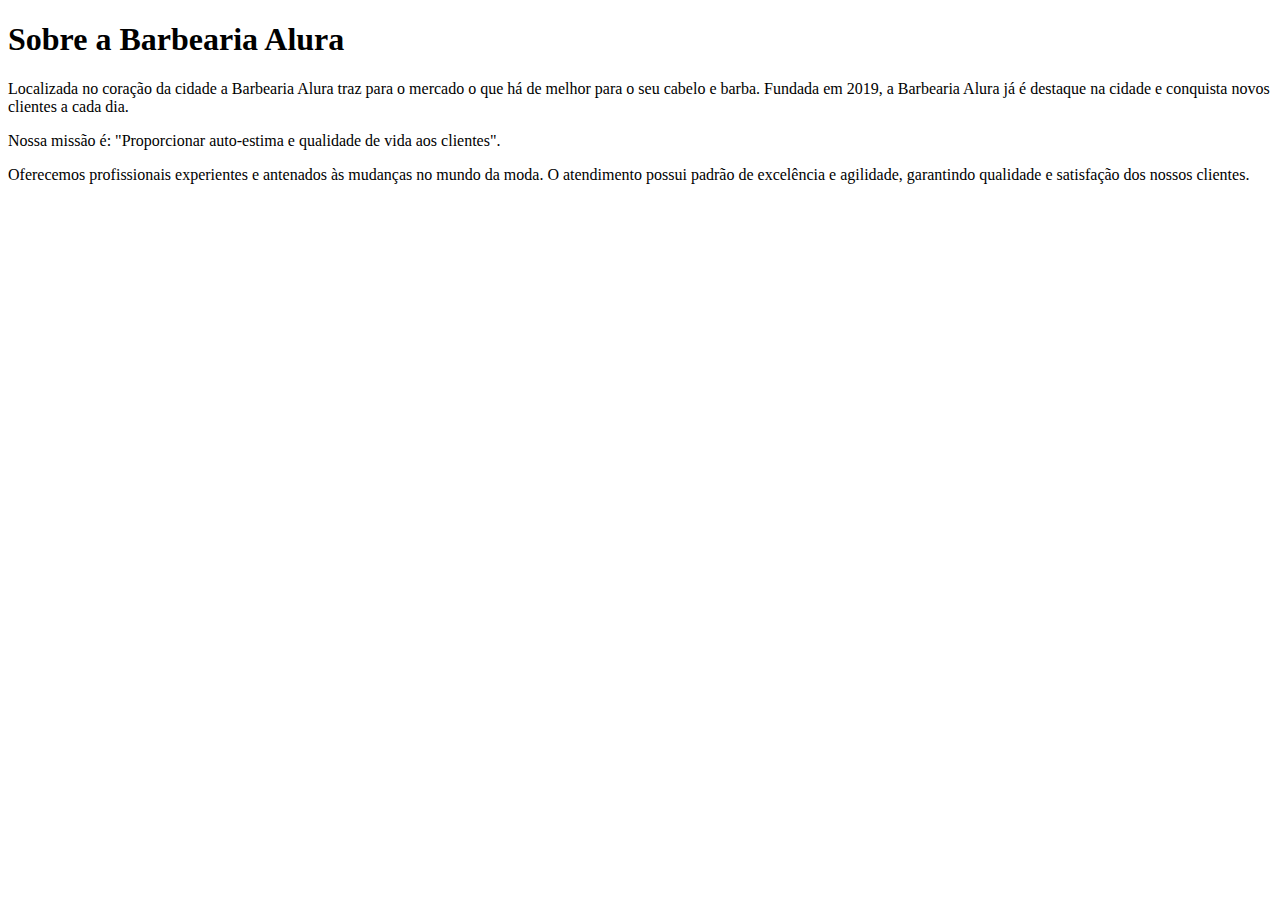
==== index.html @ e80bacec "First Commit" ====
<!DOCTYPE html>
<html lang="en">
<head>
    <meta charset="UTF-8">
    <meta name="viewport" content="width=device-width, initial-scale=1.0">
    <title>Document</title>
</head>
<body>
    <h1>Sobre a Barbearia Alura</h1>

<p>Localizada no coração da cidade a Barbearia Alura traz para o mercado o que há de melhor para o seu cabelo e barba. Fundada em 2019, a Barbearia Alura já é destaque na cidade e conquista novos clientes a cada dia.</p>

<p>Nossa missão é: "Proporcionar auto-estima e qualidade de vida aos clientes".</p>

<p>Oferecemos profissionais experientes e antenados às mudanças no mundo da moda. O atendimento possui padrão de excelência e agilidade, garantindo qualidade e satisfação dos nossos clientes.</p>
</body>
</html>
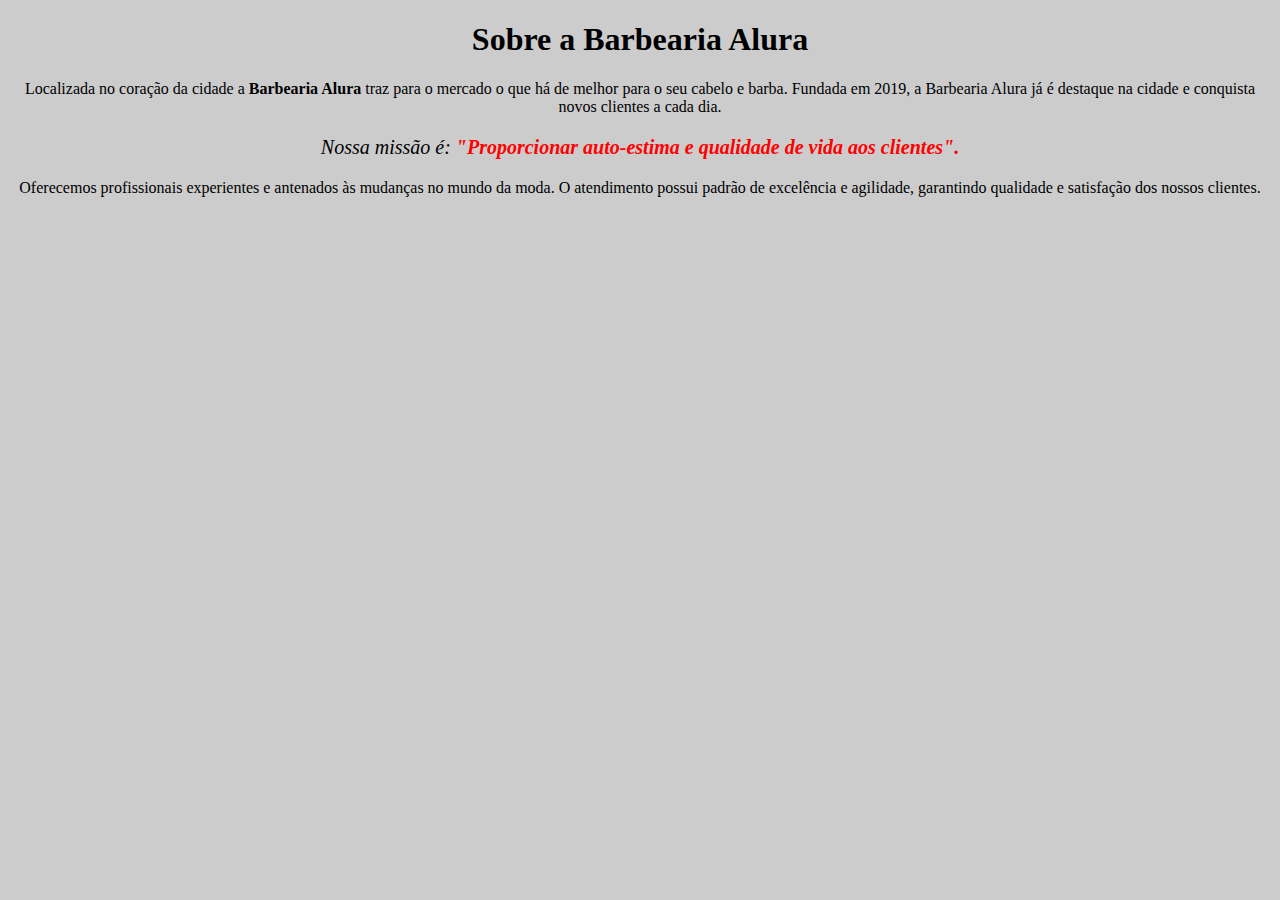
==== commit c1ae9bf2: "Entendendo a estrutura do HTML e iniciando com o CSS" ====
--- a/index.html
+++ b/index.html
@@ -1,21 +1,30 @@
 <!DOCTYPE html>
-<html lang="en">
+<html lang="pt-br"> <!-- tag "html" -> Tag de Conteudo -->
+
+<!-- tag "head" -> São todas informações que são passadas para o navegador, exemplo, links e/ou estilos css -->
 <head>
-    <meta charset="UTF-8">
+    <!-- tag "meta" -> Passa informações ao navegar-->
+     <!-- atributo "charset" -> É o conjunto de caracteres, o UTF8 é o dicionario-->
+    <meta charset="UTF-8"> 
     <meta name="viewport" content="width=device-width, initial-scale=1.0">
-    <title>Document</title>
+    <title>Barbearia Alura</title>
+    <link rel="stylesheet" href="style.css">
 </head>
+<!-- tag "body" -> São todas informações que são exibidas para o navegador -->
 <body>
     <h1>Sobre a Barbearia Alura</h1>
 
-<p>Localizada no coração da cidade a Barbearia Alura traz para o mercado o que há de melhor para o seu cabelo e barba. Fundada em 2019, a Barbearia Alura já é destaque na cidade e conquista novos clientes a cada dia.</p>
+    <!-- tag "strong" -> Dar importancia a determinado conteúdo, por exemplo, adiciona negrito ao conteudo -->
+    <p>Localizada no coração da cidade a <strong>Barbearia Alura</strong> traz para o mercado o que há de melhor para o
+        seu cabelo e barba. Fundada em 2019, a Barbearia Alura já é destaque na cidade e conquista novos clientes a cada
+        dia.</p>
 
-<p>Nossa missão é: "Proporcionar auto-estima e qualidade de vida aos clientes".</p>
+    <!-- tag "em" -> Coloca enfase ao conteudo, italico é aplicado -->
+    <!-- O tamanho padrão das fontes são de 16 pixels(px) -->
+    <p style="font-size: 20px; text-align: center;"><em>Nossa missão é: <strong>"Proporcionar auto-estima e qualidade de vida aos clientes".</strong></em></p>
 
-<p>Oferecemos profissionais experientes e antenados às mudanças no mundo da moda. O atendimento possui padrão de excelência e agilidade, garantindo qualidade e satisfação dos nossos clientes.</p>
+    <p>Oferecemos profissionais experientes e antenados às mudanças no mundo da moda. O atendimento possui padrão de
+        excelência e agilidade, garantindo qualidade e satisfação dos nossos clientes.</p>
 </body>
-</html>
 
-
-
-
+</html>--- a/style.css
+++ b/style.css
@@ -0,0 +1,16 @@
+body {
+    background-color: #CCCCCC;
+}
+
+h1 {
+    text-align: center;
+}
+
+p {
+    text-align: center;
+}
+
+/* Nessa escrita, o css vai buscar apenas os conteudos que estão nessa ordem, dentro de "em", e em seguida "strong", por exemplo. */
+em strong {
+    color: red;
+}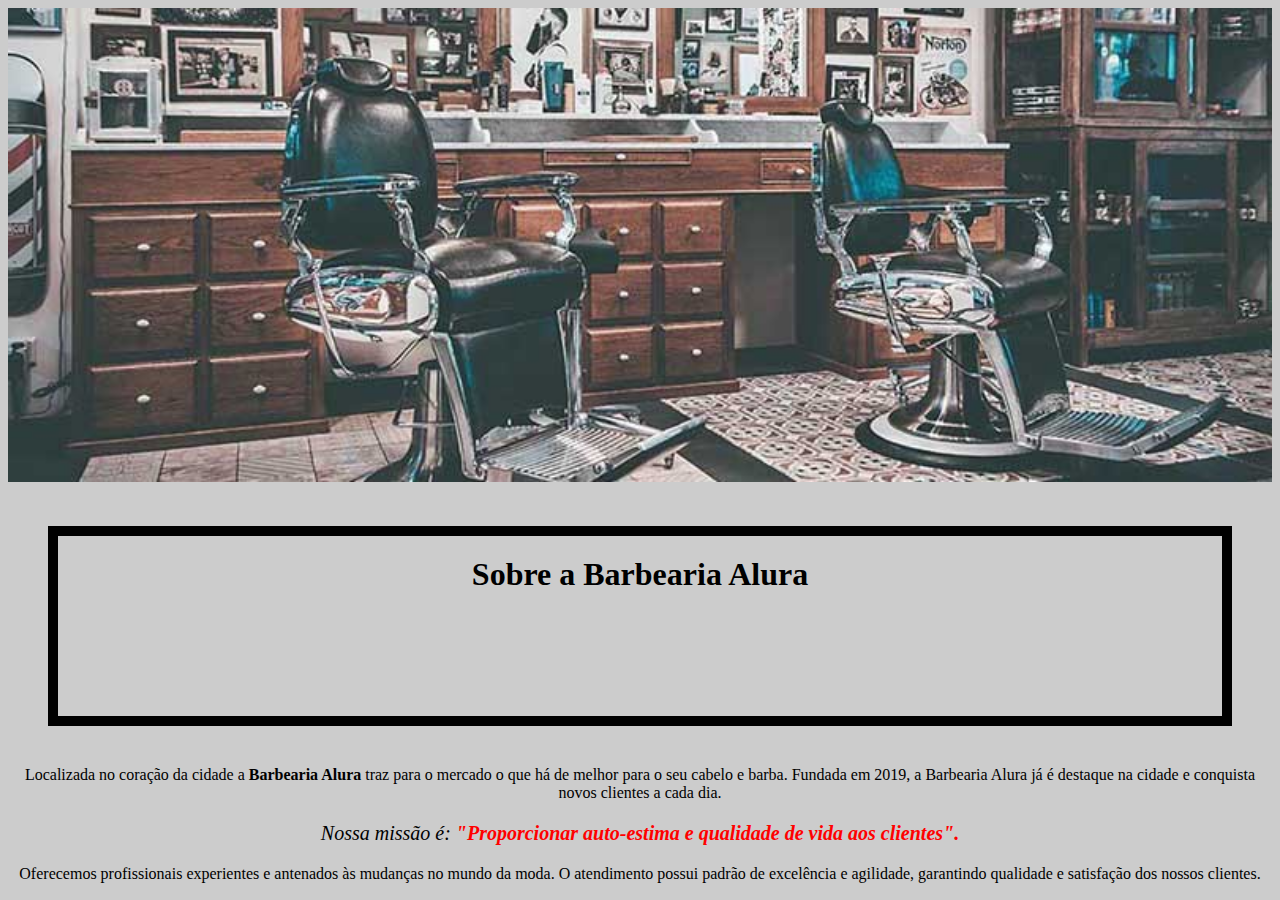
==== commit cbdcb788: "Adicionando imagem e trabalhando com espaçamentos" ====
--- a/index.html
+++ b/index.html
@@ -12,6 +12,7 @@
 </head>
 <!-- tag "body" -> São todas informações que são exibidas para o navegador -->
 <body>
+    <img id="banner" src="banner.jpg">
     <h1>Sobre a Barbearia Alura</h1>
 
     <!-- tag "strong" -> Dar importancia a determinado conteúdo, por exemplo, adiciona negrito ao conteudo -->
@@ -21,7 +22,7 @@
 
     <!-- tag "em" -> Coloca enfase ao conteudo, italico é aplicado -->
     <!-- O tamanho padrão das fontes são de 16 pixels(px) -->
-    <p style="font-size: 20px; text-align: center;"><em>Nossa missão é: <strong>"Proporcionar auto-estima e qualidade de vida aos clientes".</strong></em></p>
+    <p id="missao"><em>Nossa missão é: <strong>"Proporcionar auto-estima e qualidade de vida aos clientes".</strong></em></p>
 
     <p>Oferecemos profissionais experientes e antenados às mudanças no mundo da moda. O atendimento possui padrão de
         excelência e agilidade, garantindo qualidade e satisfação dos nossos clientes.</p>
--- a/style.css
+++ b/style.css
@@ -2,11 +2,28 @@
     background-color: #CCCCCC;
 }
 
+#banner {
+    width: 100%; /* Ocupando 100% da largura da pagina */
+}
+
 h1 {
+    text-align: center;
+    height: 140px;
+    border: 10px solid black;
+
+    /* padding - Espaçamento interno*/
+    padding: 20px ; 
+
+    /* margin - Espaçamento externo */
+    margin: 40px;
+}
+
+p {
     text-align: center;
 }
 
-p {
+#missao {
+    font-size: 20px; 
     text-align: center;
 }
 
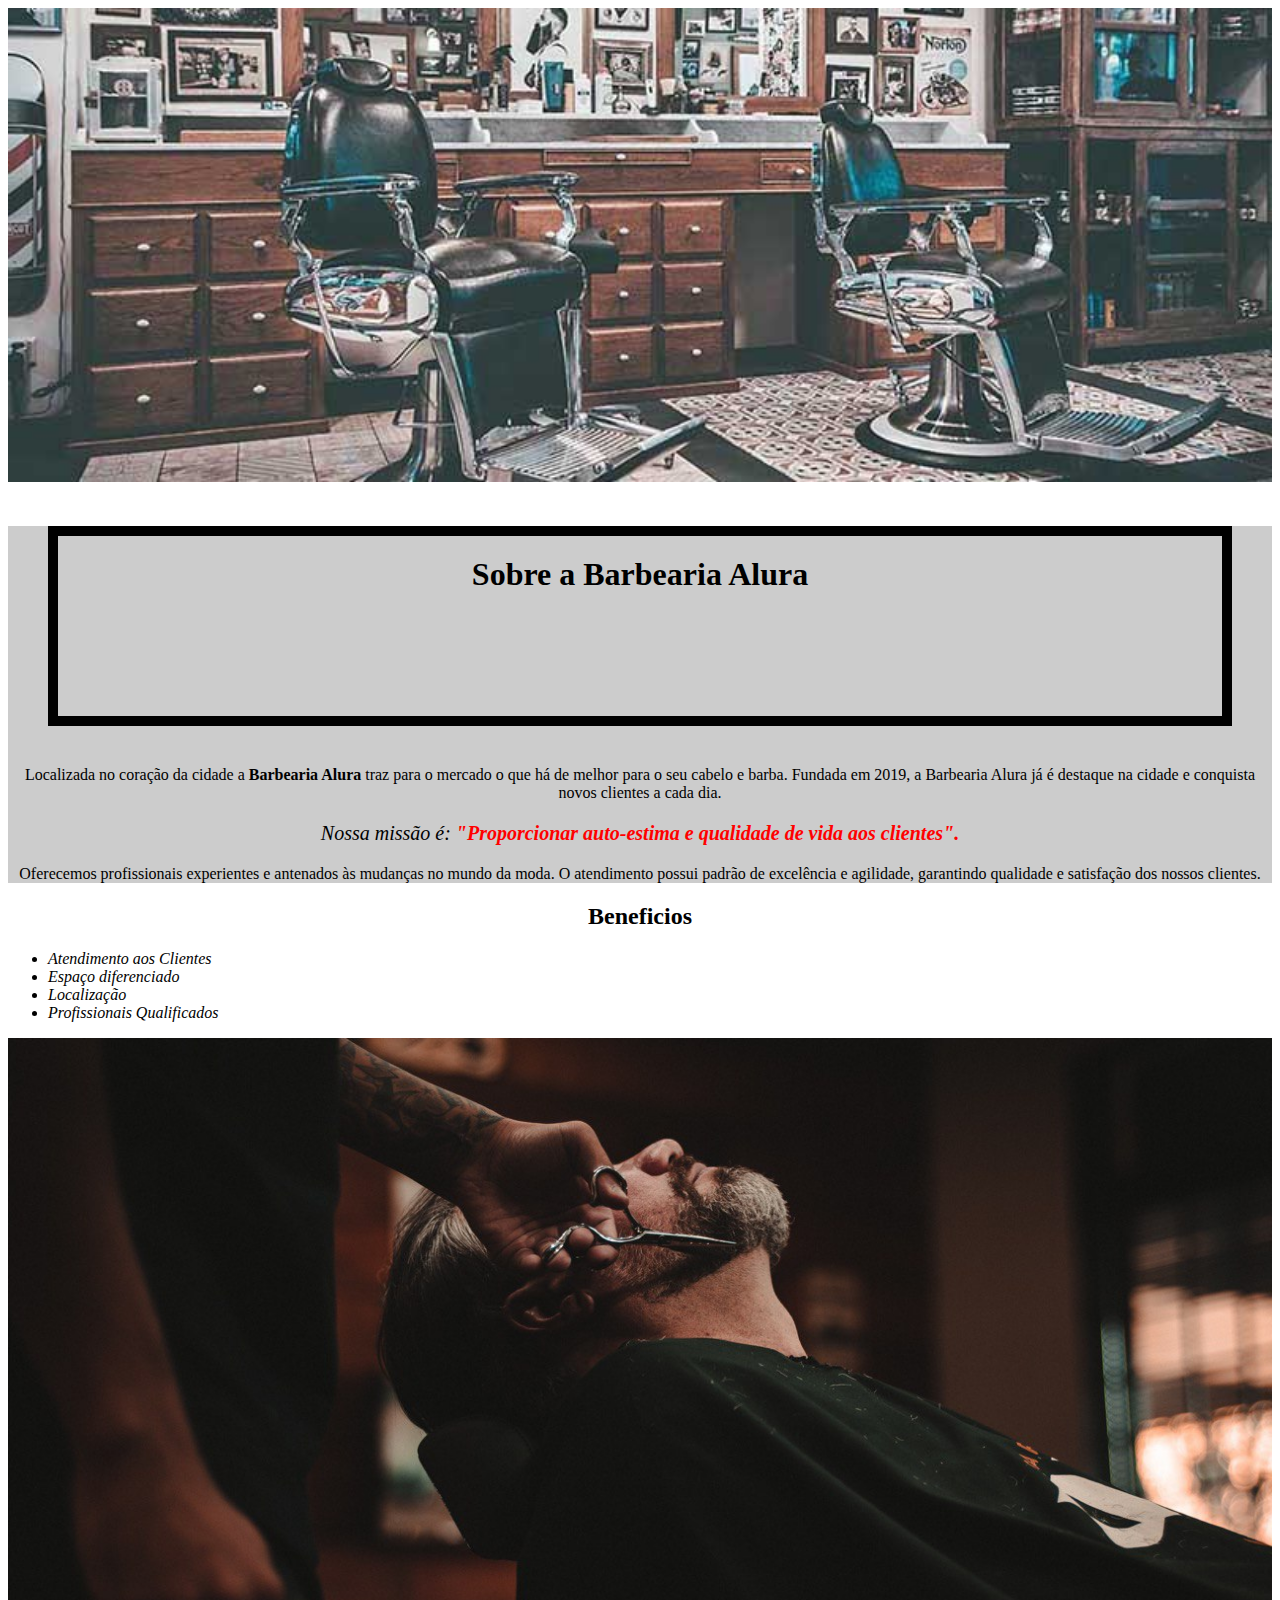
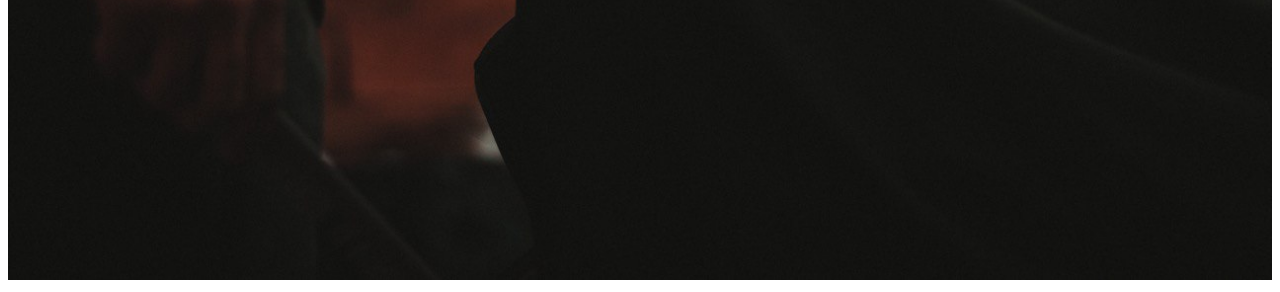
==== commit 447c0563: "Trabalhando com listas e divisões de conteúdo" ====
--- a/index.html
+++ b/index.html
@@ -2,30 +2,46 @@
 <html lang="pt-br"> <!-- tag "html" -> Tag de Conteudo -->
 
 <!-- tag "head" -> São todas informações que são passadas para o navegador, exemplo, links e/ou estilos css -->
+
 <head>
     <!-- tag "meta" -> Passa informações ao navegar-->
-     <!-- atributo "charset" -> É o conjunto de caracteres, o UTF8 é o dicionario-->
-    <meta charset="UTF-8"> 
+    <!-- atributo "charset" -> É o conjunto de caracteres, o UTF8 é o dicionario-->
+    <meta charset="UTF-8">
     <meta name="viewport" content="width=device-width, initial-scale=1.0">
     <title>Barbearia Alura</title>
     <link rel="stylesheet" href="style.css">
 </head>
-<!-- tag "body" -> São todas informações que são exibidas para o navegador -->
+<!-- tag "body" - São todas informações que são exibidas para o navegador -->
+
 <body>
     <img id="banner" src="banner.jpg">
-    <h1>Sobre a Barbearia Alura</h1>
+    <div class="principal">
+        <h1>Sobre a Barbearia Alura</h1>
 
-    <!-- tag "strong" -> Dar importancia a determinado conteúdo, por exemplo, adiciona negrito ao conteudo -->
-    <p>Localizada no coração da cidade a <strong>Barbearia Alura</strong> traz para o mercado o que há de melhor para o
-        seu cabelo e barba. Fundada em 2019, a Barbearia Alura já é destaque na cidade e conquista novos clientes a cada
-        dia.</p>
+        <!-- tag "strong" - Dar importancia a determinado conteúdo, por exemplo, adiciona negrito ao conteudo -->
+        <p>Localizada no coração da cidade a <strong>Barbearia Alura</strong> traz para o mercado o que há de melhor para o seu cabelo e barba. Fundada em 2019, a Barbearia Alura já é destaque na cidade e conquista novos clientes a cada dia.</p>
 
-    <!-- tag "em" -> Coloca enfase ao conteudo, italico é aplicado -->
-    <!-- O tamanho padrão das fontes são de 16 pixels(px) -->
-    <p id="missao"><em>Nossa missão é: <strong>"Proporcionar auto-estima e qualidade de vida aos clientes".</strong></em></p>
+        <!-- tag "em" - Coloca enfase ao conteudo, italico é aplicado -->
+        <!-- O tamanho padrão das fontes são de 16 pixels(px) -->
+        <p id="missao"><em>Nossa missão é: <strong>"Proporcionar auto-estima e qualidade de vida aos clientes".</strong></em></p>
 
-    <p>Oferecemos profissionais experientes e antenados às mudanças no mundo da moda. O atendimento possui padrão de
-        excelência e agilidade, garantindo qualidade e satisfação dos nossos clientes.</p>
+        <p>Oferecemos profissionais experientes e antenados às mudanças no mundo da moda. O atendimento possui padrão de excelência e agilidade, garantindo qualidade e satisfação dos nossos clientes.</p>
+    </div>
+
+    <div class="beneficios">
+        <h2>Beneficios</h2>
+        <!-- Trabalhando com listas -->
+        <!-- "ul" - Lista não ordenada -->
+        <!-- "ol" - Lista ordenada -->
+        <!-- "li" - Lista os itens-->
+        <ul>
+            <li class="itens">Atendimento aos Clientes</li>
+            <li class="itens">Espaço diferenciado</li>
+            <li class="itens">Localização</li>
+            <li class="itens">Profissionais Qualificados</li>
+        </ul>
+        <img id="banner" src="beneficios.jpg">
+    </div>
 </body>
 
 </html>--- a/style.css
+++ b/style.css
@@ -1,9 +1,10 @@
-body {
-    background-color: #CCCCCC;
+#banner {
+    width: 100%; /* Ocupando 100% da largura da pagina */
 }
 
-#banner {
-    width: 100%; /* Ocupando 100% da largura da pagina */
+.principal {
+    background-color: #CCCCCC;
+
 }
 
 h1 {
@@ -30,4 +31,18 @@
 /* Nessa escrita, o css vai buscar apenas os conteudos que estão nessa ordem, dentro de "em", e em seguida "strong", por exemplo. */
 em strong {
     color: red;
-}+}
+
+.beneficios {
+    background-color: white;
+}
+
+h2 {
+    text-align: center;
+}
+
+.itens {
+    font-style: italic;
+
+}
+
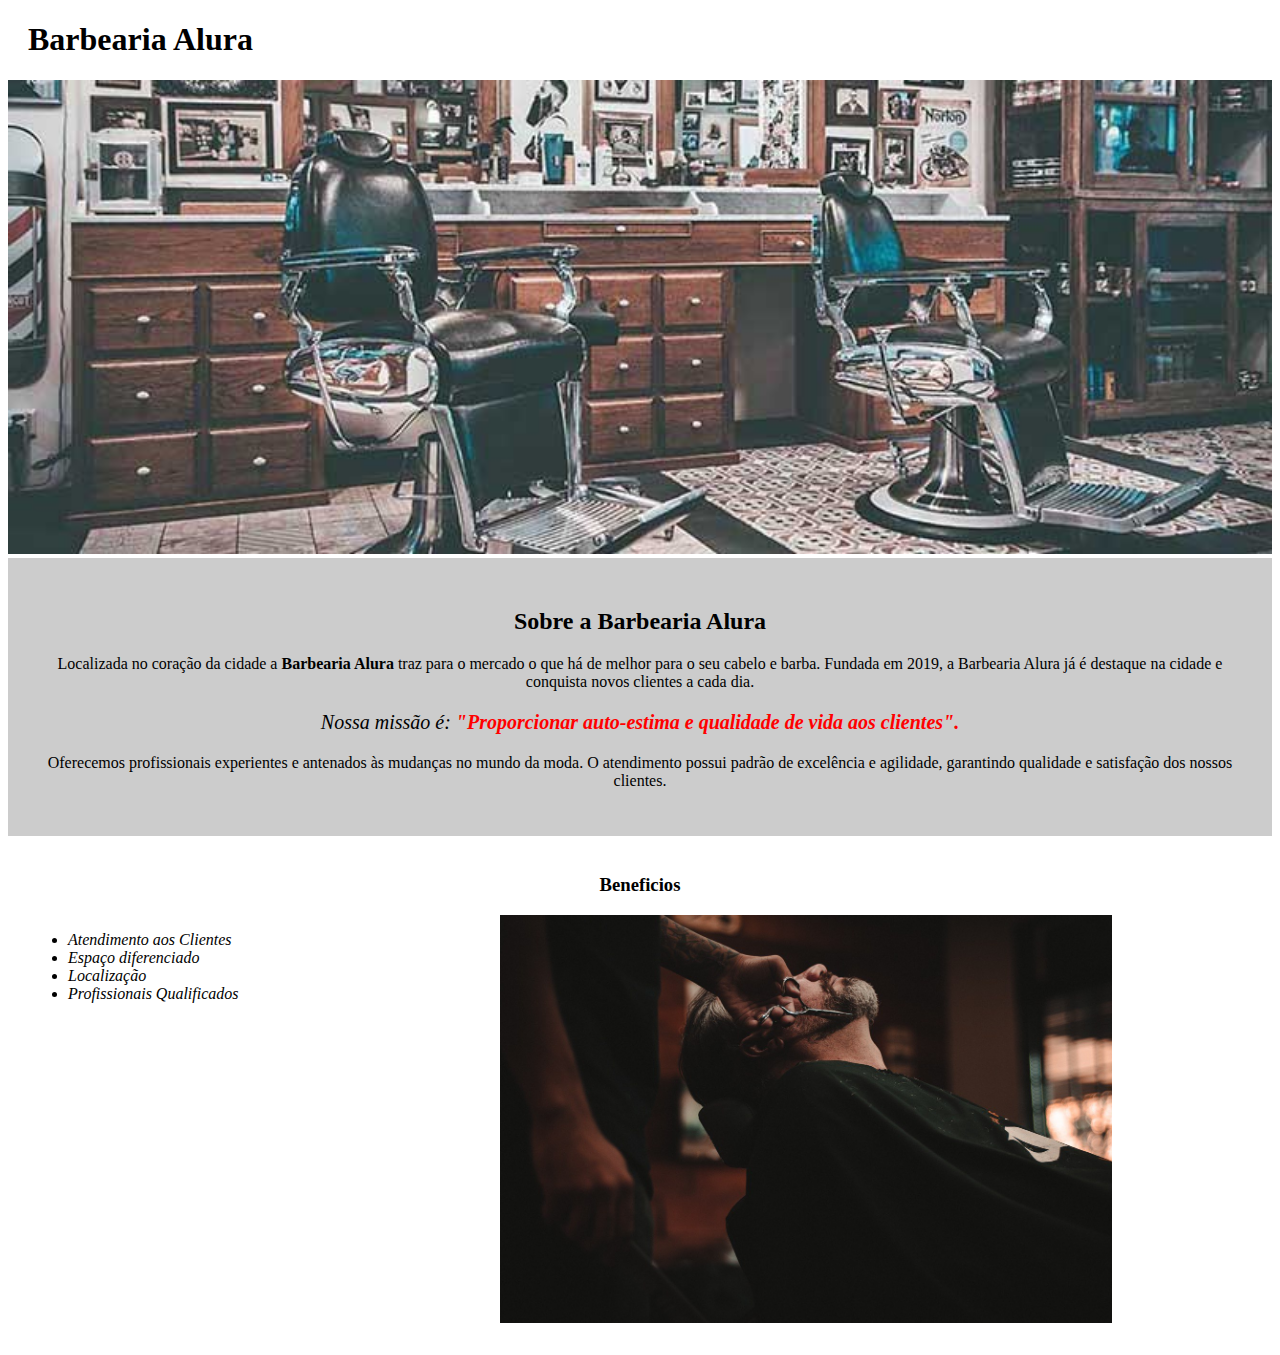
==== commit 15827514: "Entendendo sobre as tags inline e block, e trabalhando com a tag "header"" ====
--- a/index.html
+++ b/index.html
@@ -14,9 +14,13 @@
 <!-- tag "body" - São todas informações que são exibidas para o navegador -->
 
 <body>
+    <!-- "header" -> Utilizado normalmente para definir a seção de cabeçalho da pagina, ou cabeçalho de seções, como "article", "section", "aside" por exemplo -->
+    <header>
+        <h1 class="titulo-principal">Barbearia Alura</h1>
+    </header>
     <img id="banner" src="banner.jpg">
     <div class="principal">
-        <h1>Sobre a Barbearia Alura</h1>
+        <h2 class="titulo-centralizado">Sobre a Barbearia Alura</h2>
 
         <!-- tag "strong" - Dar importancia a determinado conteúdo, por exemplo, adiciona negrito ao conteudo -->
         <p>Localizada no coração da cidade a <strong>Barbearia Alura</strong> traz para o mercado o que há de melhor para o seu cabelo e barba. Fundada em 2019, a Barbearia Alura já é destaque na cidade e conquista novos clientes a cada dia.</p>
@@ -29,18 +33,25 @@
     </div>
 
     <div class="beneficios">
-        <h2>Beneficios</h2>
+        <h3 class="titulo-centralizado">Beneficios</h3>
         <!-- Trabalhando com listas -->
         <!-- "ul" - Lista não ordenada -->
         <!-- "ol" - Lista ordenada -->
         <!-- "li" - Lista os itens-->
         <ul>
+            <!-- "block" -> Comportamento de uma tag que ocupa toda a largura disponível da linha pai. 
+            Exemplo: a tag <li> em uma lista. 
+            Mesmo que o conteúdo dentro de um elemento block seja menor do que a largura disponível, o elemento block sempre ocupará a largura total da linha. -->
             <li class="itens">Atendimento aos Clientes</li>
             <li class="itens">Espaço diferenciado</li>
             <li class="itens">Localização</li>
             <li class="itens">Profissionais Qualificados</li>
         </ul>
-        <img id="banner" src="beneficios.jpg">
+        <!-- "inline" -> Comportamento de uma tag que ocupa apenas o espaço necessario para seu conteúdo e não força a quebra de linha. 
+        Exemplo: a tag span, img. 
+        Elementos inline são exibidos na mesma linha que outros elementos inline, ocupando apenas o espaço correspondente ao seu conteúdo. -->
+
+        <img class="imagemBeneficios" src="beneficios.jpg">
     </div>
 </body>
 
--- a/style.css
+++ b/style.css
@@ -1,22 +1,15 @@
+.titulo-principal {
+    padding-left: 20px;
+}
+
 #banner {
     width: 100%; /* Ocupando 100% da largura da pagina */
 }
 
 .principal {
     background-color: #CCCCCC;
+    padding: 30px;
 
-}
-
-h1 {
-    text-align: center;
-    height: 140px;
-    border: 10px solid black;
-
-    /* padding - Espaçamento interno*/
-    padding: 20px ; 
-
-    /* margin - Espaçamento externo */
-    margin: 40px;
 }
 
 p {
@@ -35,14 +28,24 @@
 
 .beneficios {
     background-color: white;
+    padding: 20px;
 }
 
-h2 {
+.titulo-centralizado {
     text-align: center;
 }
 
 .itens {
     font-style: italic;
-
 }
 
+ul {
+    display: inline-block; /* Alinha as tags "li" e a "img" */
+    vertical-align: top; /*Alinhando todos os elementos a linha acima (no topo), por padrão, todos os elementos são alinhados a linha debaixo*/
+    width: 20%; 
+    margin-right: 15%;
+}
+
+.imagemBeneficios {
+    width: 50%;
+}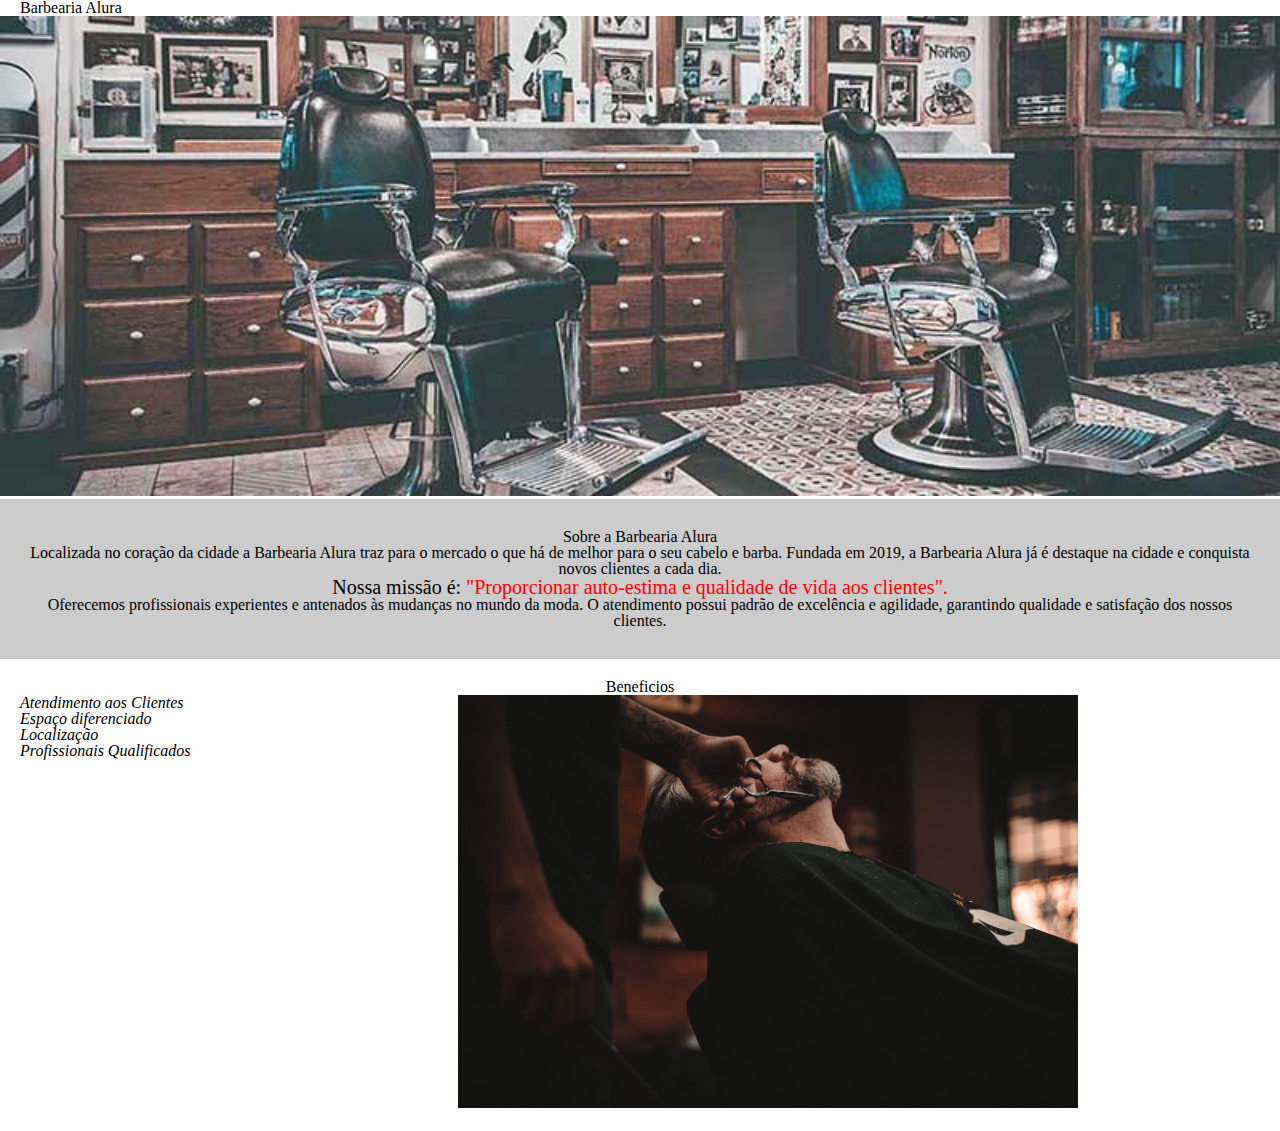
==== commit 12bd5f7c: "Posicionando os elementos do cabeçalho e adicionando o "reset.css"" ====
--- a/index.html
+++ b/index.html
@@ -9,6 +9,8 @@
     <meta charset="UTF-8">
     <meta name="viewport" content="width=device-width, initial-scale=1.0">
     <title>Barbearia Alura</title>
+    <!-- É importante seguir essa ordem, primeiro o reset, depois meus estilos, para que não haja nenhuma alteração do estilo reset sobre os meus -->
+    <link rel="stylesheet" href="reset.css"> <!-- Arquivo responsavel por remover todos estilos criados automaticamente pelo navegador, quando trabalhamos com o mesmo-->
     <link rel="stylesheet" href="style.css">
 </head>
 <!-- tag "body" - São todas informações que são exibidas para o navegador -->
